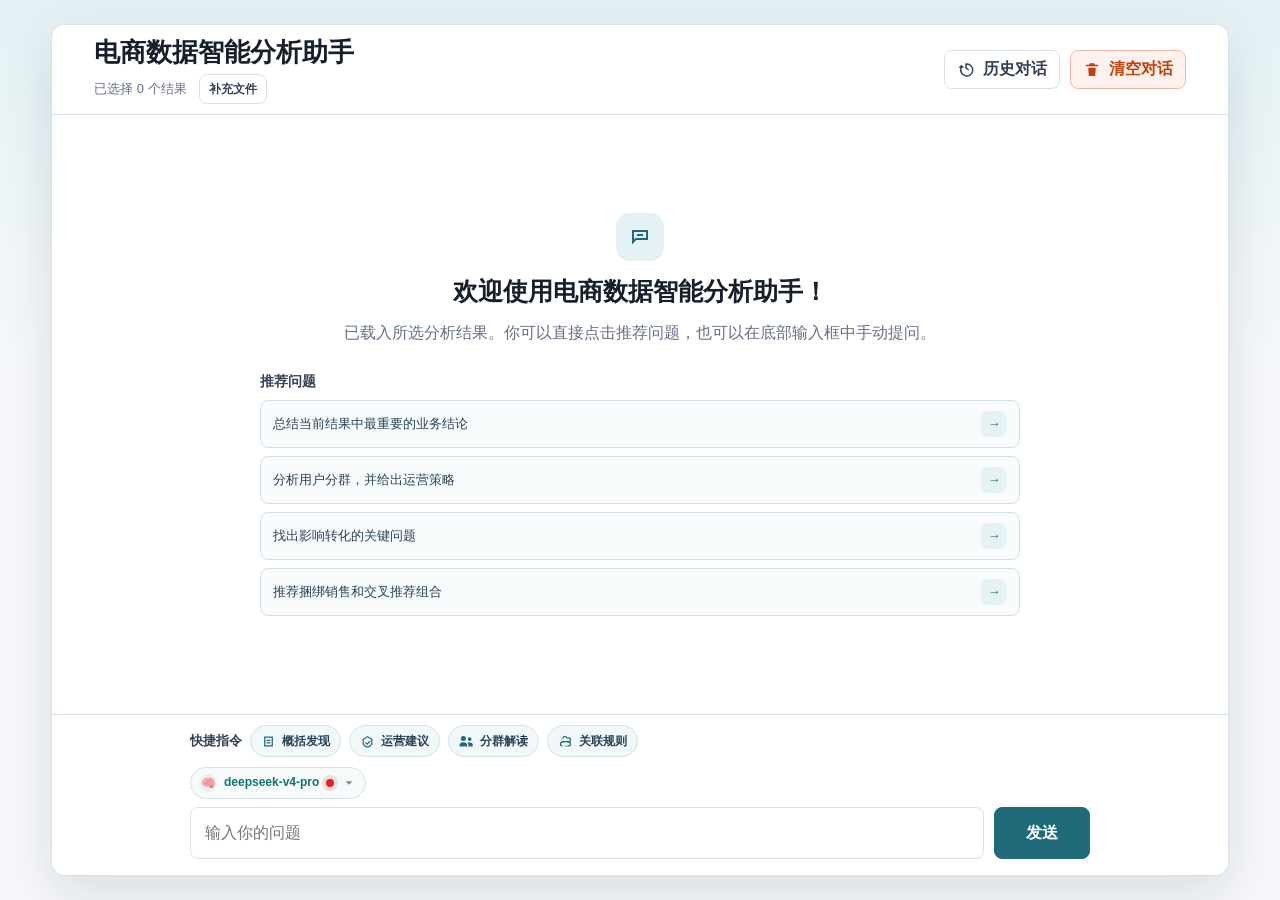
==== src/ai-module/index.html @ 1ba3aa21 "ai模块 v1" ====
<!DOCTYPE html>
<html lang="zh-CN">
<head>
  <meta charset="UTF-8">
  <meta name="viewport" content="width=device-width, initial-scale=1.0">
  <title>电商数据智能分析助手</title>
  <link rel="stylesheet" href="./styles.css">
</head>
<body>
  <div class="app-shell" id="appShell">
    <main class="chat-layout">
      <header class="chat-header">
        <div class="header-title">
          <div class="title-row">
            <h1>电商数据智能分析助手</h1>
          </div>
          <div class="header-meta">
            <span id="selectedList">已选择 0 个结果</span>
            <button class="plain-button" type="button" id="openSelectorButton">补充文件</button>
          </div>
        </div>

        <div class="header-actions">
          <button class="secondary-button" type="button" id="openHistoryButton">
            <svg viewBox="0 0 24 24" aria-hidden="true">
              <path d="M13 3a9 9 0 1 1-8.5 6H2l3.8-4L9.6 9H6.7A7 7 0 1 0 13 5v4l3.2 2.1-1.1 1.7L11 10V3h2Z"></path>
            </svg>
            <span>历史对话</span>
          </button>
          <button class="danger-button" type="button" id="clearChatButton">
            <svg viewBox="0 0 24 24" aria-hidden="true">
              <path d="M9 3h6l1 2h4v2H4V5h4l1-2Zm1 7h2v8h-2v-8Zm4 0h2v8h-2v-8ZM7 9h10l-.7 11H7.7L7 9Z"></path>
            </svg>
            <span>清空对话</span>
          </button>
        </div>
      </header>

      <section class="messages" id="messages" aria-live="polite"></section>

      <footer class="composer">
        <div class="quick-panel" aria-label="快捷指令">
          <div class="quick-actions">
            <h2>快捷指令</h2>
            <button type="button" data-question="请概括当前所选分析结果的核心发现，并按重要性排序。">
              <svg viewBox="0 0 24 24" aria-hidden="true">
                <path d="M5 4h14v16H5V4Zm2 2v12h10V6H7Zm2 3h6v2H9V9Zm0 4h6v2H9v-2Z"></path>
              </svg>
              <span>概括发现</span>
            </button>
            <button type="button" data-question="请基于所选结果给出可执行的电商运营优化建议。">
              <svg viewBox="0 0 24 24" aria-hidden="true">
                <path d="M12 3 4 8v6c0 3.9 2.7 6.7 8 8 5.3-1.3 8-4.1 8-8V8l-8-5Zm0 2.2L18 9v5c0 2.8-1.9 4.8-6 5.9-4.1-1.1-6-3.1-6-5.9V9l6-3.8Zm3.6 5.2 1.4 1.4-5.7 5.7-3.3-3.3 1.4-1.4 1.9 1.9 4.3-4.3Z"></path>
              </svg>
              <span>运营建议</span>
            </button>
            <button type="button" data-question="请解释用户分群结果，说明每类用户的特征和运营重点。">
              <svg viewBox="0 0 24 24" aria-hidden="true">
                <path d="M7 11a4 4 0 1 1 4-4 4 4 0 0 1-4 4Zm10 0a3 3 0 1 1 3-3 3 3 0 0 1-3 3ZM7 13c3.3 0 6 1.7 6 3.8V20H1v-3.2C1 14.7 3.7 13 7 13Zm10 .5c2.8 0 5 1.4 5 3.2V20h-7v-3.2c0-1.2-.6-2.3-1.7-3.1 1-.1 2.1-.2 3.7-.2Z"></path>
              </svg>
              <span>分群解读</span>
            </button>
            <button type="button" data-question="请分析商品关联规则，找出适合捆绑销售或交叉推荐的商品组合。">
              <svg viewBox="0 0 24 24" aria-hidden="true">
                <path d="M7 7a4 4 0 0 1 7.5-2H17a4 4 0 0 1 0 8h-2v-2h2a2 2 0 1 0 0-4h-3.7l-.3-.6A2 2 0 0 0 9 7H7a2 2 0 1 0 0 4h2v2H7A4 4 0 0 1 7 7Zm2 4h6v2H9v-2Zm-2 9a4 4 0 0 1 0-8h2v2H7a2 2 0 1 0 0 4h3.7l.3.6A2 2 0 0 0 15 18h2a2 2 0 1 0 0-4h-2v-2h2a4 4 0 0 1 0 8h-2a4 4 0 0 1-3.5-2H7Z"></path>
              </svg>
              <span>关联规则</span>
            </button>
          </div>
        </div>
        <div class="model-picker" id="modelPicker">
          <button class="model-select-button" type="button" id="modelSelectButton" aria-expanded="false">
            <span class="model-kind-icon" id="modelKindIcon">🧠</span>
            <strong id="currentModelName">deepseek-v4-pro</strong>
            <span id="currentModelTag" class="visually-hidden">思考</span>
            <span class="status-dot compact-status-dot" aria-label="连接成功"></span>
            <svg class="select-caret" viewBox="0 0 24 24" aria-hidden="true">
              <path d="M7 9.5 12 14.5 17 9.5H7Z"></path>
            </svg>
          </button>
          <div class="model-menu hidden" id="modelMenu" role="menu">
            <button type="button" data-model="deepseek-v4-pro" data-tag="思考" data-icon="🧠">
              <span class="model-kind-icon">🧠</span>
              <span class="model-option-main">
                <span>deepseek-v4-pro</span>
                <small class="model-status"><span class="status-dot"></span>连接成功</small>
              </span>
              <strong>思考</strong>
            </button>
            <button type="button" data-model="deepseek-v4-flash" data-tag="快速" data-icon="⚡">
              <span class="model-kind-icon">⚡</span>
              <span class="model-option-main">
                <span>deepseek-v4-flash</span>
                <small class="model-status"><span class="status-dot"></span>连接成功</small>
              </span>
              <strong>快速</strong>
            </button>
          </div>
        </div>
        <form class="input-row" id="chatForm">
          <textarea id="questionInput" rows="1" placeholder="输入你的问题"></textarea>
          <button type="submit">发送</button>
        </form>
      </footer>
    </main>
  </div>

  <div class="modal-backdrop hidden" id="resultModal" role="dialog" aria-modal="true" aria-labelledby="modalTitle">
    <div class="modal">
      <div class="modal-header">
        <div>
          <h2 id="modalTitle">补充待分析文件</h2>
        </div>
        <div class="modal-header-actions">
          <button class="icon-button" type="button" id="refreshResultsButton" aria-label="刷新文件列表" title="刷新文件列表">
            <svg viewBox="0 0 24 24" aria-hidden="true">
              <path d="M17.7 6.3A8 8 0 1 0 20 12h-2a6 6 0 1 1-1.8-4.3L13 11h8V3l-3.3 3.3Z"></path>
            </svg>
          </button>
          <button class="icon-button" type="button" id="closeModalButton" aria-label="关闭">×</button>
        </div>
      </div>

      <div class="tabs" role="tablist" aria-label="结果类型">
        <button class="active" type="button" data-tab="reports">
          <span class="tab-label">
            <svg class="tab-icon" viewBox="0 0 24 24" aria-hidden="true">
              <path d="M6 3h9l3 3v15H6V3Zm2 2v14h8V7h-3V5H8Zm1 5h6v2H9v-2Zm0 4h6v2H9v-2Z"></path>
            </svg>
            <span>reports</span>
          </span>
          <strong>分析报告</strong>
        </button>
        <button type="button" data-tab="models">
          <span class="tab-label">
            <svg class="tab-icon" viewBox="0 0 24 24" aria-hidden="true">
              <path d="M12 3 4 7v10l8 4 8-4V7l-8-4Zm0 2.2L17.5 8 12 10.8 6.5 8 12 5.2ZM6 9.7l5 2.5v6.1l-5-2.5V9.7Zm7 8.6v-6.1l5-2.5v6.1l-5 2.5Z"></path>
            </svg>
            <span>models</span>
          </span>
          <strong>模型结果(.csv)</strong>
        </button>
      </div>

      <div class="result-list" id="modalResultList"></div>

      <div class="modal-footer">
        <span id="selectorStatus"></span>
        <button class="primary-button" type="button" id="confirmSelectionButton">确认补充</button>
      </div>
    </div>
  </div>

  <div class="modal-backdrop hidden" id="clearConfirmModal" role="dialog" aria-modal="true" aria-labelledby="clearModalTitle">
    <div class="modal confirm-modal">
      <div class="modal-header">
        <div>
          <h2 id="clearModalTitle">确认清空当前对话？</h2>
        </div>
        <button class="icon-button" type="button" id="cancelClearButton" aria-label="关闭">×</button>
      </div>
      <p class="modal-desc">清空后，当前聊天记录会恢复为初始状态。</p>
      <div class="modal-footer">
        <button class="secondary-button" type="button" id="keepChatButton">取消</button>
        <button class="danger-button" type="button" id="confirmClearButton">
          <svg viewBox="0 0 24 24" aria-hidden="true">
            <path d="M9 3h6l1 2h4v2H4V5h4l1-2Zm1 7h2v8h-2v-8Zm4 0h2v8h-2v-8ZM7 9h10l-.7 11H7.7L7 9Z"></path>
          </svg>
          <span>确认清空</span>
        </button>
      </div>
    </div>
  </div>

  <div class="modal-backdrop hidden" id="historyModal" role="dialog" aria-modal="true" aria-labelledby="historyModalTitle">
    <div class="modal history-modal">
      <div class="modal-header">
        <div>
          <h2 id="historyModalTitle">历史对话</h2>
        </div>
        <div class="modal-header-actions">
          <button class="icon-button" type="button" id="refreshHistoryButton" aria-label="刷新历史记录" title="刷新历史记录">
            <svg viewBox="0 0 24 24" aria-hidden="true">
              <path d="M17.7 6.3A8 8 0 1 0 20 12h-2a6 6 0 1 1-1.8-4.3L13 11h8V3l-3.3 3.3Z"></path>
            </svg>
          </button>
          <button class="icon-button" type="button" id="closeHistoryButton" aria-label="关闭">×</button>
        </div>
      </div>

      <div class="history-list" id="historyList"></div>

      <div class="modal-footer">
        <span id="historyStatus"></span>
      </div>
    </div>
  </div>

  <div class="toast" id="toast" role="status" aria-live="polite"></div>

  <script src="./app.js"></script>
</body>
</html>
---- src/ai-module/styles.css ----
:root {
  color-scheme: light;
  --bg: #f6f8fb;
  --panel: #ffffff;
  --panel-soft: #f0f7f8;
  --text: #17202a;
  --muted: #667085;
  --line: #d8e1e7;
  --line-strong: #bdccd6;
  --accent: #206b7a;
  --accent-dark: #15525f;
  --accent-soft: #e4f2f4;
  --blue-soft: #edf3ff;
  --success: #0f766e;
  --danger: #c2410c;
  --danger-dark: #9a3412;
  --danger-soft: #fff1ed;
  --warning-bg: #fff8e5;
  --warning-line: #f1d28a;
  --shadow: 0 22px 70px rgba(21, 82, 95, 0.18);
}

* {
  box-sizing: border-box;
}

body {
  margin: 0;
  min-height: 100vh;
  background:
    linear-gradient(180deg, rgba(226, 241, 244, 0.92), rgba(246, 248, 251, 0.52) 360px),
    var(--bg);
  color: var(--text);
  font-family: -apple-system, BlinkMacSystemFont, "Segoe UI", "PingFang SC", "Microsoft YaHei", sans-serif;
}

button,
textarea {
  font: inherit;
}

button {
  cursor: pointer;
  transition:
    background-color 180ms ease,
    border-color 180ms ease,
    color 180ms ease,
    box-shadow 180ms ease,
    transform 160ms ease;
}

svg {
  width: 18px;
  height: 18px;
  fill: currentColor;
}

.hidden {
  display: none !important;
}

.app-shell.entering {
  animation: assistantEnter 260ms ease-out;
}

.modal {
  border: 1px solid rgba(190, 208, 216, 0.72);
  border-radius: 8px;
  background: rgba(255, 255, 255, 0.92);
  box-shadow: var(--shadow);
}

.modal-header h2,
.quick-panel h2 {
  margin: 0;
}

.modal-desc,
.message-body p {
  margin: 8px 0 0;
  color: var(--muted);
  line-height: 1.7;
}

.eyebrow,
.label {
  color: var(--muted);
  font-size: 12px;
  letter-spacing: 0;
}

.api-status {
  display: inline-flex;
  align-items: center;
  gap: 5px;
  padding: 3px 7px;
  border: 1px solid #b9e2cf;
  border-radius: 999px;
  background: #edf9f2;
  color: #087443;
  font-size: 11px;
  font-weight: 700;
  white-space: nowrap;
}

.status-dot {
  width: 8px;
  height: 8px;
  border-radius: 50%;
  background: #16a34a;
  box-shadow: 0 0 0 4px rgba(22, 163, 74, 0.12);
}

.status-dot.success {
  background: #16a34a;
  box-shadow: 0 0 0 4px rgba(22, 163, 74, 0.12);
}

.status-dot.connecting {
  background: #f59e0b;
  box-shadow: 0 0 0 4px rgba(245, 158, 11, 0.16);
}

.status-dot.error {
  background: #dc2626;
  box-shadow: 0 0 0 4px rgba(220, 38, 38, 0.14);
}

.app-shell {
  min-height: 100vh;
  display: grid;
  place-items: center;
  padding: 24px clamp(18px, 4vw, 54px);
}

.chat-layout {
  display: grid;
  grid-template-rows: auto minmax(0, 1fr) auto;
  width: min(1180px, 100%);
  height: calc(100vh - 48px);
  overflow: hidden;
  border: 1px solid var(--line);
  border-radius: 14px;
  background: #ffffff;
  box-shadow: 0 18px 52px rgba(15, 23, 42, 0.12);
}

.chat-header {
  display: flex;
  align-items: center;
  justify-content: space-between;
  gap: 18px;
  min-height: 66px;
  padding: 10px clamp(18px, 4vw, 42px);
  border-bottom: 1px solid var(--line);
  background: rgba(255, 255, 255, 0.96);
}

.header-title {
  min-width: 0;
}

.header-actions {
  display: inline-flex;
  align-items: center;
  gap: 10px;
  flex: 0 0 auto;
}

.title-row {
  display: flex;
  align-items: center;
  gap: 14px;
  min-width: 0;
}

.header-title h1 {
  flex: 0 0 auto;
  margin: 0;
  font-size: 26px;
  line-height: 1.35;
}

.model-picker {
  position: relative;
  width: min(900px, 100%);
  margin: 0 auto 8px;
}

.model-select-button {
  display: inline-flex;
  align-items: center;
  gap: 7px;
  min-height: 32px;
  padding: 5px 8px;
  border: 1px solid var(--line);
  border-radius: 999px;
  background: #f7fafb;
  color: var(--muted);
  font-size: 11px;
  white-space: nowrap;
}

.model-select-button:hover {
  border-color: var(--line-strong);
  background: #eef6f8;
}

.model-select-button strong {
  display: block;
  color: var(--success);
  font-size: 12px;
  line-height: 1.1;
}

.model-prefix {
  color: #44546a;
  font-weight: 700;
}

.visually-hidden,
.model-label {
  display: none;
}

.model-kind-icon {
  display: inline-grid;
  place-items: center;
  width: 18px;
  height: 18px;
  border-radius: 50%;
  background: var(--accent-soft);
  font-size: 12px;
}

.model-tag {
  padding: 2px 5px;
  border-radius: 999px;
  background: #eef3f6;
  color: #44546a;
  font-weight: 700;
}

.select-caret {
  color: #7a8b9a;
  width: 16px;
  height: 16px;
  fill: currentColor;
  transition: transform 160ms ease;
}

.model-select-button[aria-expanded="true"] .select-caret {
  transform: rotate(180deg);
}

.compact-status-dot {
  flex: 0 0 auto;
  box-shadow: 0 0 0 3px rgba(22, 163, 74, 0.12);
}

.model-menu {
  position: absolute;
  bottom: calc(100% + 8px);
  left: 0;
  z-index: 10;
  display: grid;
  gap: 6px;
  min-width: 320px;
  padding: 8px;
  border: 1px solid var(--line);
  border-radius: 8px;
  background: #ffffff;
  box-shadow: 0 14px 36px rgba(15, 23, 42, 0.16);
}

.model-menu button {
  display: grid;
  grid-template-columns: 24px minmax(0, 1fr) auto;
  align-items: center;
  gap: 8px;
  width: 100%;
  padding: 10px;
  border: 1px solid transparent;
  border-radius: 8px;
  background: #ffffff;
  color: var(--text);
  text-align: left;
}

.model-menu button:hover {
  border-color: var(--line);
  background: #f4fafb;
}

.model-menu button.active {
  border-color: var(--accent);
  background: #eef8fa;
  box-shadow: 0 6px 18px rgba(32, 107, 122, 0.1);
}

.model-menu strong {
  color: var(--accent);
  font-size: 12px;
}

.model-option-main {
  display: grid;
  gap: 2px;
  min-width: 0;
}

.model-option-main span {
  overflow: hidden;
  text-overflow: ellipsis;
}

.model-option-main small {
  display: none;
  align-items: center;
  gap: 6px;
  color: var(--success);
  font-size: 12px;
}

.model-menu button.active .model-option-main small {
  display: inline-flex;
}

.model-option-main small .status-dot {
  width: 7px;
  height: 7px;
  box-shadow: 0 0 0 3px rgba(22, 163, 74, 0.1);
}

.model-option-main small.connecting {
  color: #b45309;
}

.model-option-main small.error {
  color: #b42318;
}

.header-meta {
  display: flex;
  align-items: center;
  gap: 12px;
  margin-top: 4px;
  color: var(--muted);
  font-size: 13px;
  white-space: nowrap;
}

#selectedList {
  overflow: hidden;
  max-width: min(36vw, 460px);
  text-overflow: ellipsis;
}

.messages {
  overflow-y: auto;
  padding: 30px 20px 24px;
}

.messages.empty {
  display: grid;
  place-items: center;
  padding: 36px 20px;
}

.empty-chat {
  width: min(760px, 100%);
  text-align: center;
}

.empty-chat-icon {
  display: grid;
  place-items: center;
  width: 48px;
  height: 48px;
  margin: 0 auto 14px;
  border-radius: 14px;
  background: var(--accent-soft);
  color: var(--accent);
}

.empty-chat-icon svg {
  width: 24px;
  height: 24px;
}

.empty-chat h2 {
  margin: 0;
  font-size: 25px;
  line-height: 1.35;
}

.empty-chat p {
  max-width: 620px;
  margin: 10px auto 0;
  color: var(--muted);
  line-height: 1.75;
}

.empty-recommendations {
  margin-top: 26px;
  text-align: left;
}

.empty-recommendations h3 {
  margin: 0 0 9px;
  color: #344054;
  font-size: 14px;
}

.empty-recommendation-list {
  display: grid;
  gap: 8px;
}

.empty-recommendation-list button {
  display: grid;
  grid-template-columns: minmax(0, 1fr) 26px;
  align-items: center;
  gap: 12px;
  width: 100%;
  min-height: 48px;
  padding: 9px 12px;
  border: 1px solid #cfe0e7;
  border-radius: 8px;
  background: #f7fbfc;
  color: #294257;
  text-align: left;
  font-size: 13px;
}

.empty-recommendation-list button:hover {
  border-color: var(--line-strong);
  background: #edf7f9;
  transform: translateY(-1px);
}

.empty-recommendation-list .arrow {
  display: grid;
  place-items: center;
  width: 26px;
  height: 26px;
  border-radius: 8px;
  background: var(--accent-soft);
  color: var(--accent);
  font-weight: 700;
}

.message {
  display: grid;
  grid-template-columns: 34px minmax(0, 760px);
  gap: 12px;
  max-width: 860px;
  margin: 0 auto 20px;
}

.user-message {
  grid-template-columns: minmax(0, 760px) 34px;
  justify-content: end;
}

.avatar {
  display: grid;
  place-items: center;
  width: 34px;
  height: 34px;
  border-radius: 8px;
  background: #dce8ec;
  color: var(--accent-dark);
  font-size: 12px;
  font-weight: 700;
}

.user-message .avatar {
  grid-column: 2;
  background: #dce8ff;
  color: #315d9f;
}

.message-body {
  min-width: 0;
  padding-top: 4px;
  line-height: 1.72;
}

.user-message .message-body {
  grid-column: 1;
  grid-row: 1;
  justify-self: end;
  max-width: min(680px, 100%);
  padding: 12px 14px;
  border-radius: 8px;
  background: var(--blue-soft);
}

.message-meta {
  display: flex;
  align-items: center;
  gap: 10px;
  margin-bottom: 4px;
  color: var(--muted);
  font-size: 13px;
}

.message-meta strong {
  color: var(--text);
}

.message-time {
  margin-top: 8px;
  color: var(--muted);
  font-size: 12px;
  line-height: 1.4;
}

.reasoning-block,
.answer-block {
  margin-top: 14px;
  line-height: 1.75;
}

.reasoning-block {
  padding: 10px 12px;
  border: 1px solid #d8e6eb;
  border-radius: 8px;
  background: #f7fbfc;
}

.reasoning-block summary {
  display: flex;
  align-items: center;
  justify-content: space-between;
  gap: 12px;
  cursor: pointer;
  list-style: none;
}

.reasoning-block summary::-webkit-details-marker {
  display: none;
}

.reasoning-block .markdown-content {
  margin-top: 8px;
}

.reasoning-toggle {
  color: var(--accent);
  font-size: 12px;
  font-weight: 700;
  white-space: nowrap;
}

.box-title {
  display: block;
  margin-bottom: 4px;
  color: var(--text);
  font-weight: 700;
}

.reasoning-block .box-title {
  margin-bottom: 0;
}

.markdown-content {
  color: var(--text);
}

.markdown-content p {
  margin: 0 0 10px;
}

.markdown-content p:last-child {
  margin-bottom: 0;
}

.markdown-content h1,
.markdown-content h2,
.markdown-content h3 {
  margin: 12px 0 8px;
  line-height: 1.35;
}

.markdown-content h1 {
  font-size: 22px;
}

.markdown-content h2 {
  font-size: 19px;
}

.markdown-content h3 {
  font-size: 17px;
}

.markdown-content ul,
.markdown-content ol {
  margin: 6px 0 12px 22px;
  padding: 0;
}

.markdown-content li {
  margin: 4px 0;
}

.markdown-content hr {
  height: 1px;
  margin: 14px 0;
  border: 0;
  background: var(--line);
}

.markdown-content code {
  padding: 2px 5px;
  border-radius: 6px;
  background: #eef3f6;
  font-family: "SFMono-Regular", Consolas, "Liberation Mono", monospace;
  font-size: 0.92em;
}

.markdown-content pre {
  overflow-x: auto;
  margin: 10px 0;
  padding: 12px;
  border-radius: 8px;
  background: #f4f6f8;
}

.markdown-content pre code {
  padding: 0;
  background: transparent;
}

.markdown-table-wrap {
  overflow-x: auto;
  margin: 10px 0 14px;
  border: 1px solid var(--line);
  border-radius: 8px;
}

.markdown-content table {
  width: 100%;
  min-width: 520px;
  border-collapse: collapse;
  background: #ffffff;
}

.markdown-content th,
.markdown-content td {
  padding: 9px 11px;
  border-bottom: 1px solid var(--line);
  color: var(--text);
  font-size: 14px;
  line-height: 1.55;
  vertical-align: top;
}

.markdown-content th {
  background: #f2f8fa;
  color: #294257;
  font-weight: 800;
}

.markdown-content tr:last-child td {
  border-bottom: 0;
}

.markdown-content a {
  color: var(--accent);
}

.composer {
  padding: 10px 20px 16px;
  border-top: 1px solid var(--line);
  background: rgba(255, 255, 255, 0.98);
}

.quick-panel {
  max-width: 900px;
  margin: 0 auto 10px;
}

.quick-panel h2 {
  color: #344054;
  font-size: 13px;
}

.quick-actions {
  display: flex;
  align-items: center;
  gap: 8px;
  flex-wrap: wrap;
}

.quick-actions button {
  display: inline-flex;
  align-items: center;
  justify-content: center;
  gap: 6px;
  min-height: 32px;
  padding: 6px 10px;
  border: 1px solid #d4e3e8;
  border-radius: 999px;
  background: #f2f8fa;
  color: #294257;
  font-size: 12px;
  font-weight: 700;
}

.quick-actions button:hover {
  border-color: var(--line-strong);
  background: #e5f2f5;
  transform: translateY(-1px);
}

.quick-actions svg {
  width: 15px;
  height: 15px;
  color: var(--accent);
}

.input-row {
  display: grid;
  grid-template-columns: minmax(0, 1fr) 96px;
  gap: 10px;
  max-width: 900px;
  margin: 0 auto;
}

.input-row textarea {
  width: 100%;
  max-height: 140px;
  min-height: 48px;
  resize: none;
  overflow: hidden;
  scrollbar-width: none;
  padding: 13px 14px;
  border: 1px solid var(--line);
  border-radius: 8px;
  outline: none;
  background: #ffffff;
  color: var(--text);
  line-height: 1.5;
}

.input-row textarea::-webkit-scrollbar {
  display: none;
}

.input-row textarea:focus {
  border-color: var(--accent);
  box-shadow: 0 0 0 3px rgba(32, 107, 122, 0.14);
}

.tabs {
  display: grid;
  grid-template-columns: repeat(2, minmax(0, 1fr));
  gap: 10px;
  margin: 18px 0 14px;
}

.tabs button {
  display: grid;
  gap: 4px;
  padding: 11px 14px;
  border: 1px solid var(--line);
  border-radius: 8px;
  background: #ffffff;
  color: #344054;
  text-align: left;
  transform-origin: center;
}

.tab-label {
  display: inline-flex;
  align-items: center;
  gap: 6px;
  color: var(--muted);
  font-size: 12px;
}

.tab-icon {
  width: 16px;
  height: 16px;
  color: var(--accent);
  fill: currentColor;
}

.tabs button strong {
  font-size: 15px;
}

.tabs button.active {
  border-color: var(--accent);
  background: var(--accent-soft);
  color: var(--accent-dark);
}

.tabs button:hover {
  border-color: var(--line-strong);
  background: #f3fafb;
  transform: scale(1.015);
}

.tabs button:active {
  transform: scale(0.99);
}

.result-list {
  display: grid;
  align-content: start;
  gap: 10px;
  overflow-x: hidden;
  overflow-y: auto;
  min-height: 0;
  max-height: 100%;
  padding: 6px 12px 6px 6px;
  overscroll-behavior: contain;
}

.history-list {
  display: grid;
  align-content: start;
  gap: 10px;
  overflow-x: hidden;
  overflow-y: auto;
  min-height: 0;
  max-height: 100%;
  padding: 6px 12px 6px 6px;
  overscroll-behavior: contain;
}

.history-item {
  display: grid;
  gap: 9px;
  width: 100%;
  padding: 15px;
  border: 1px solid var(--line);
  border-radius: 8px;
  background: #ffffff;
  color: var(--text);
  text-align: left;
}

.history-item:hover {
  border-color: var(--line-strong);
  background: #f4fafb;
  box-shadow: 0 10px 24px rgba(32, 107, 122, 0.1);
  transform: translateY(-1px) scale(1.006);
}

.history-item.current {
  border-color: var(--accent);
  background: #eef8fa;
}

.history-title {
  overflow-wrap: anywhere;
  font-size: 16px;
  font-weight: 800;
  line-height: 1.45;
}

.history-meta {
  display: grid;
  gap: 6px;
  color: var(--muted);
  font-size: 12px;
  line-height: 1.45;
}

.history-meta span {
  display: inline-grid;
  grid-template-columns: 16px minmax(0, 1fr);
  align-items: start;
  gap: 6px;
  overflow-wrap: anywhere;
}

.result-item {
  border: 1px solid var(--line);
  border-radius: 8px;
  background: #ffffff;
  transition:
    background-color 180ms ease,
    border-color 180ms ease,
    box-shadow 180ms ease,
    transform 160ms ease;
  transform-origin: center;
}

.result-item:hover {
  border-color: var(--line-strong);
  background: #f4fafb;
  box-shadow: 0 10px 24px rgba(32, 107, 122, 0.1);
  transform: translateY(-1px) scale(1.006);
}

.result-item:active {
  transform: scale(0.995);
}

.result-item:has(input:checked) {
  border-color: var(--accent);
  background: #eef8fa;
  box-shadow: 0 8px 20px rgba(32, 107, 122, 0.1);
}

.result-item.locked {
  background: #f7fafb;
}

.result-item.locked label {
  cursor: default;
}

.result-item.locked input {
  cursor: not-allowed;
}

.result-item label {
  display: grid;
  grid-template-columns: 20px minmax(0, 1fr);
  gap: 12px;
  padding: 15px;
}

.result-item input {
  width: 16px;
  height: 16px;
  margin-top: 2px;
  accent-color: var(--accent);
}

.file-content {
  display: grid;
  gap: 8px;
  min-width: 0;
}

.file-name {
  overflow-wrap: anywhere;
  color: var(--text);
  font-size: 16px;
  font-weight: 700;
  line-height: 1.4;
}

.selected-badge {
  display: inline-flex;
  align-items: center;
  margin-left: 8px;
  padding: 2px 6px;
  border-radius: 999px;
  background: #e5f2f5;
  color: var(--accent-dark);
  font-size: 11px;
  font-weight: 700;
  vertical-align: middle;
}

.file-meta {
  display: grid;
  gap: 5px;
}

.meta-row {
  display: grid;
  grid-template-columns: 16px minmax(0, 1fr);
  align-items: start;
  gap: 6px;
  color: var(--muted);
  font-size: 12px;
  line-height: 1.45;
  overflow-wrap: anywhere;
}

.meta-icon {
  width: 15px;
  height: 15px;
  margin-top: 1px;
  color: #7a8b9a;
  fill: currentColor;
}

.empty-state {
  padding: 10px 12px;
  border: 1px dashed var(--line-strong);
  border-radius: 8px;
  color: var(--muted);
  background: #ffffff;
  line-height: 1.6;
}

.selector-footer,
.modal-footer {
  display: flex;
  align-items: center;
  justify-content: space-between;
  gap: 12px;
  margin-top: 16px;
  padding-top: 16px;
}

.modal-footer {
  justify-content: flex-end;
}

.selector-footer span,
.modal-footer span {
  color: var(--muted);
  font-size: 14px;
}

.selector-footer span:empty,
.modal-footer span:empty {
  display: none;
}

.plain-button,
.secondary-button,
.primary-button,
.danger-button {
  display: inline-flex;
  align-items: center;
  justify-content: center;
  gap: 8px;
  min-height: 38px;
  padding: 8px 12px;
  border-radius: 8px;
  font-weight: 700;
  white-space: nowrap;
}

.plain-button {
  min-height: 30px;
  padding: 5px 9px;
  font-size: 12px;
}

.plain-button,
.secondary-button {
  border: 1px solid var(--line);
  background: #ffffff;
  color: #344054;
}

.plain-button:hover,
.secondary-button:hover {
  border-color: var(--line-strong);
  background: #f7fafb;
  transform: translateY(-1px);
}

.primary-button,
.input-row button {
  border: 1px solid var(--accent);
  border-radius: 8px;
  background: var(--accent);
  color: #ffffff;
  font-weight: 700;
}

.primary-button:hover,
.input-row button:hover {
  background: var(--accent-dark);
  transform: translateY(-1px);
}

.quick-actions button[aria-disabled="true"],
.input-row button[aria-disabled="true"] {
  cursor: not-allowed;
  opacity: 0.72;
}

.danger-button {
  border: 1px solid #f3b8a5;
  background: var(--danger-soft);
  color: var(--danger);
}

.danger-button:hover {
  border-color: #ea9a80;
  background: #ffe5dd;
  color: var(--danger-dark);
  transform: translateY(-1px);
}

.modal-backdrop {
  position: fixed;
  inset: 0;
  display: grid;
  place-items: center;
  padding: 20px;
  background: rgba(15, 23, 42, 0.42);
  z-index: 20;
  animation: backdropIn 180ms ease-out;
}

.modal-backdrop.closing {
  animation: backdropOut 160ms ease-in forwards;
}

.modal {
  display: grid;
  grid-template-rows: auto auto minmax(0, 1fr) auto;
  width: min(860px, 100%);
  max-height: min(720px, calc(100vh - 40px));
  padding: 22px;
  background: #ffffff;
  animation: modalIn 200ms ease-out;
}

.modal-backdrop.closing .modal {
  animation: modalOut 160ms ease-in forwards;
}

.confirm-modal {
  grid-template-rows: auto auto auto;
  width: min(480px, 100%);
}

.history-modal {
  grid-template-rows: auto minmax(0, 1fr) auto;
}

.modal-header {
  display: flex;
  align-items: flex-start;
  justify-content: space-between;
  gap: 12px;
}

.modal-header-actions {
  display: inline-flex;
  align-items: center;
  gap: 8px;
}

.modal-header .eyebrow {
  display: block;
  margin-bottom: 6px;
}

.icon-button {
  display: inline-flex;
  align-items: center;
  justify-content: center;
  place-items: center;
  width: 36px;
  height: 36px;
  padding: 0;
  border: 1px solid var(--line);
  border-radius: 8px;
  background: #ffffff;
  color: var(--muted);
  font-size: 22px;
  line-height: 0;
}

.toast {
  position: fixed;
  left: 50%;
  top: 24px;
  transform: translate(-50%, -16px);
  z-index: 30;
  display: inline-flex;
  align-items: center;
  gap: 9px;
  opacity: 0;
  pointer-events: none;
  min-width: 220px;
  padding: 11px 15px;
  border: 1px solid #b9e2cf;
  border-radius: 8px;
  background: #f0f9eb;
  color: #087443;
  font-size: 14px;
  font-weight: 700;
  box-shadow: 0 12px 32px rgba(15, 23, 42, 0.14);
  transition: opacity 180ms ease, transform 180ms ease;
}

.toast.show {
  opacity: 1;
  transform: translate(-50%, 0);
}

.toast.warning {
  border-color: #f3d28f;
  background: #fff8e6;
  color: #9a6200;
}

.toast-icon {
  display: inline-grid;
  place-items: center;
  flex: 0 0 auto;
  width: 18px;
  height: 18px;
  border-radius: 50%;
  color: #ffffff;
  font-size: 12px;
  line-height: 1;
}

.toast.success .toast-icon {
  background: #16a34a;
}

.toast.warning .toast-icon {
  background: #e6a23c;
}

@keyframes backdropIn {
  from { opacity: 0; }
  to { opacity: 1; }
}

@keyframes backdropOut {
  from { opacity: 1; }
  to { opacity: 0; }
}

@keyframes modalIn {
  from {
    opacity: 0;
    transform: translateY(14px) scale(0.97);
  }
  to {
    opacity: 1;
    transform: translateY(0) scale(1);
  }
}

@keyframes modalOut {
  from {
    opacity: 1;
    transform: translateY(0) scale(1);
  }
  to {
    opacity: 0;
    transform: translateY(10px) scale(0.96);
  }
}

@keyframes assistantEnter {
  from {
    opacity: 0;
    transform: translateY(12px) scale(0.985);
  }
  to {
    opacity: 1;
    transform: translateY(0) scale(1);
  }
}

@media (max-width: 960px) {
  .chat-header {
    align-items: flex-start;
  }

  .header-meta {
    flex-wrap: wrap;
    white-space: normal;
  }
}

@media (max-width: 640px) {
  .app-shell {
    padding: 0;
  }

  .chat-layout {
    width: 100%;
    height: 100vh;
    border: 0;
    border-radius: 0;
  }

  .chat-header {
    display: grid;
  }

  .header-actions {
    width: 100%;
    flex-wrap: wrap;
  }

  .header-actions button {
    flex: 1 1 140px;
  }

  .title-row {
    display: grid;
    gap: 8px;
  }

  .header-title h1 {
    font-size: 20px;
  }

  .messages,
  .composer {
    padding-left: 16px;
    padding-right: 16px;
  }

  .message,
  .user-message {
    grid-template-columns: 34px minmax(0, 1fr);
  }

  .user-message .avatar {
    grid-column: 1;
  }

  .user-message .message-body {
    grid-column: 2;
    justify-self: stretch;
  }

  .input-row,
  .tabs {
    grid-template-columns: 1fr;
  }

  .empty-chat h2 {
    font-size: 21px;
  }

  .quick-actions {
    display: grid;
    grid-template-columns: repeat(2, minmax(0, 1fr));
  }

  .quick-actions button {
    width: 100%;
  }

  .input-row button {
    min-height: 44px;
  }
}
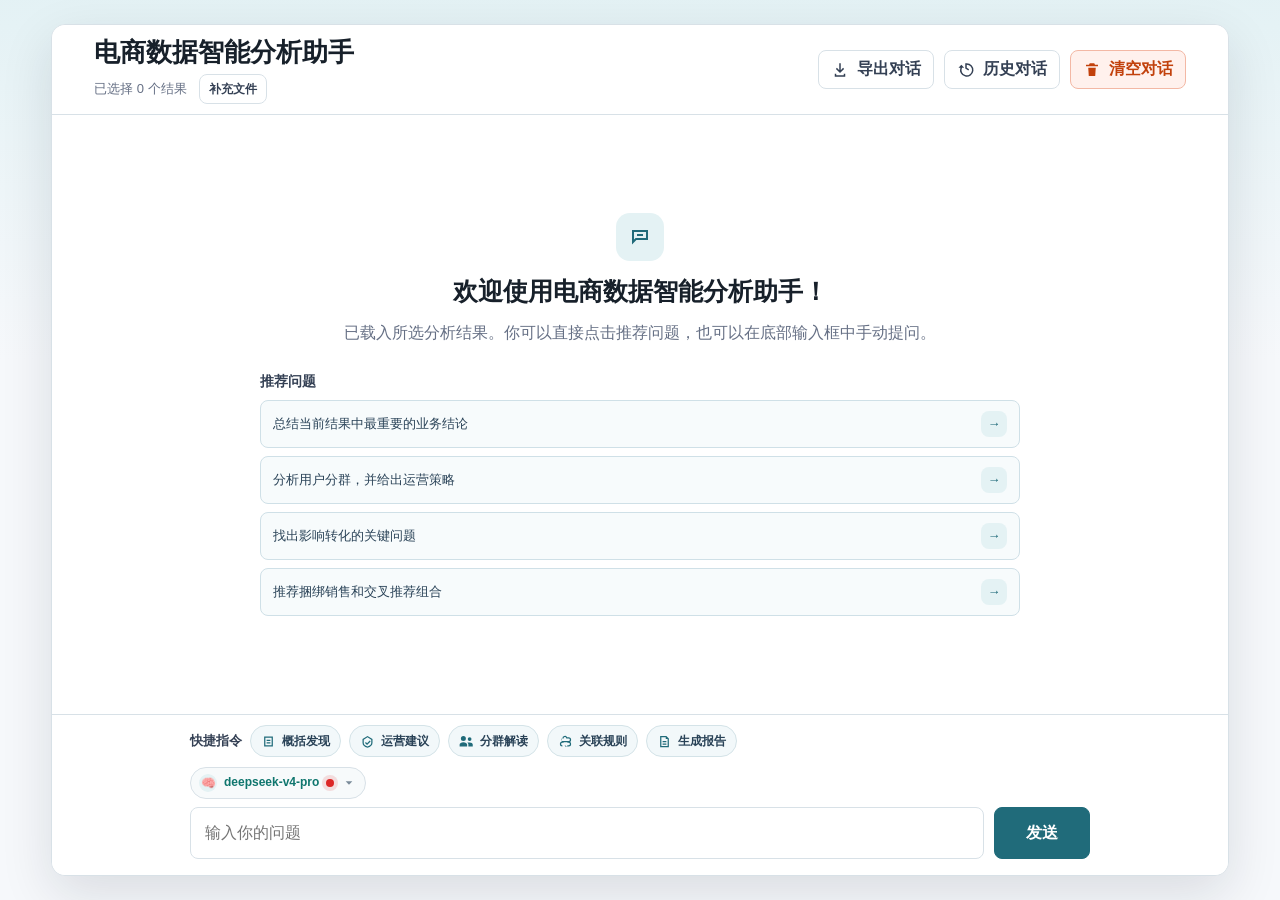
==== commit a9341d31: "ai模块 v3 - 新增当前对话、单轮对话和报告导出入口，支持导出 Markdown、Word 和 PDF 文件 - 新增 output 导出程序，生成 md/docx/pdf 并优化 Markdow" ====
--- a/src/ai-module/index.html
+++ b/src/ai-module/index.html
@@ -21,6 +21,12 @@
         </div>
 
         <div class="header-actions">
+          <button class="secondary-button" type="button" id="openExportButton">
+            <svg viewBox="0 0 24 24" aria-hidden="true">
+              <path d="M11 3h2v9.2l3.1-3.1 1.4 1.4L12 16l-5.5-5.5 1.4-1.4 3.1 3.1V3Zm-6 14h2v2h10v-2h2v4H5v-4Z"></path>
+            </svg>
+            <span>导出对话</span>
+          </button>
           <button class="secondary-button" type="button" id="openHistoryButton">
             <svg viewBox="0 0 24 24" aria-hidden="true">
               <path d="M13 3a9 9 0 1 1-8.5 6H2l3.8-4L9.6 9H6.7A7 7 0 1 0 13 5v4l3.2 2.1-1.1 1.7L11 10V3h2Z"></path>
@@ -65,6 +71,12 @@
                 <path d="M7 7a4 4 0 0 1 7.5-2H17a4 4 0 0 1 0 8h-2v-2h2a2 2 0 1 0 0-4h-3.7l-.3-.6A2 2 0 0 0 9 7H7a2 2 0 1 0 0 4h2v2H7A4 4 0 0 1 7 7Zm2 4h6v2H9v-2Zm-2 9a4 4 0 0 1 0-8h2v2H7a2 2 0 1 0 0 4h3.7l.3.6A2 2 0 0 0 15 18h2a2 2 0 1 0 0-4h-2v-2h2a4 4 0 0 1 0 8h-2a4 4 0 0 1-3.5-2H7Z"></path>
               </svg>
               <span>关联规则</span>
+            </button>
+            <button type="button" data-report-action="true">
+              <svg viewBox="0 0 24 24" aria-hidden="true">
+                <path d="M5 3h10l4 4v14H5V3Zm2 2v14h10V8h-3V5H7Zm2 6h6v2H9v-2Zm0 4h6v2H9v-2Z"></path>
+              </svg>
+              <span>生成报告</span>
             </button>
           </div>
         </div>
@@ -105,11 +117,45 @@
     </main>
   </div>
 
+  <div class="modal-backdrop hidden" id="exportModal" role="dialog" aria-modal="true" aria-labelledby="exportModalTitle">
+    <div class="modal export-modal">
+      <div class="modal-header">
+        <div>
+          <h2 id="exportModalTitle">导出当前对话</h2>
+        </div>
+        <button class="icon-button" type="button" id="closeExportButton" aria-label="关闭">
+          <svg viewBox="0 0 24 24" aria-hidden="true">
+            <path d="M6.4 5 12 10.6 17.6 5 19 6.4 13.4 12 19 17.6 17.6 19 12 13.4 6.4 19 5 17.6 10.6 12 5 6.4 6.4 5Z"></path>
+          </svg>
+        </button>
+      </div>
+      <p class="modal-desc">请选择导出格式</p>
+      <div class="export-format-grid" aria-label="导出格式">
+        <button class="export-format-button" type="button" data-export-format="markdown">
+          <span class="export-format-name">Markdown</span>
+          <code>.md</code>
+        </button>
+        <button class="export-format-button" type="button" data-export-format="docx">
+          <span class="export-format-name">Word 文档</span>
+          <code>.docx</code>
+        </button>
+        <button class="export-format-button" type="button" data-export-format="pdf">
+          <span class="export-format-name">PDF</span>
+          <code>.pdf</code>
+        </button>
+      </div>
+      <p class="export-dependency-hint">如需导出 Word 和 PDF 文件，请确保本机已安装 Microsoft Word。</p>
+      <div class="modal-footer">
+        <span id="exportStatus"></span>
+      </div>
+    </div>
+  </div>
+
   <div class="modal-backdrop hidden" id="resultModal" role="dialog" aria-modal="true" aria-labelledby="modalTitle">
     <div class="modal">
       <div class="modal-header">
         <div>
-          <h2 id="modalTitle">补充待分析文件</h2>
+          <h2 id="modalTitle">选择待分析结果（0）</h2>
         </div>
         <div class="modal-header-actions">
           <button class="icon-button" type="button" id="refreshResultsButton" aria-label="刷新文件列表" title="刷新文件列表">
@@ -117,7 +163,11 @@
               <path d="M17.7 6.3A8 8 0 1 0 20 12h-2a6 6 0 1 1-1.8-4.3L13 11h8V3l-3.3 3.3Z"></path>
             </svg>
           </button>
-          <button class="icon-button" type="button" id="closeModalButton" aria-label="关闭">×</button>
+          <button class="icon-button" type="button" id="closeModalButton" aria-label="关闭">
+            <svg viewBox="0 0 24 24" aria-hidden="true">
+              <path d="M6.4 5 12 10.6 17.6 5 19 6.4 13.4 12 19 17.6 17.6 19 12 13.4 6.4 19 5 17.6 10.6 12 5 6.4 6.4 5Z"></path>
+            </svg>
+          </button>
         </div>
       </div>
 
@@ -138,8 +188,21 @@
             </svg>
             <span>models</span>
           </span>
-          <strong>模型结果(.csv)</strong>
-        </button>
+          <strong>模型结果</strong>
+        </button>
+      </div>
+
+      <div class="selector-format-guide" aria-label="支持分析的文件类型">
+        <span class="format-guide-title">支持格式</span>
+        <span class="format-guide-item">
+          <span>分析报告</span>
+          <code>.md</code>
+          <code>.json</code>
+        </span>
+        <span class="format-guide-item">
+          <span>模型文件</span>
+          <code>.csv</code>
+        </span>
       </div>
 
       <div class="result-list" id="modalResultList"></div>
@@ -157,9 +220,13 @@
         <div>
           <h2 id="clearModalTitle">确认清空当前对话？</h2>
         </div>
-        <button class="icon-button" type="button" id="cancelClearButton" aria-label="关闭">×</button>
-      </div>
-      <p class="modal-desc">清空后，当前聊天记录会恢复为初始状态。</p>
+        <button class="icon-button" type="button" id="cancelClearButton" aria-label="关闭">
+          <svg viewBox="0 0 24 24" aria-hidden="true">
+            <path d="M6.4 5 12 10.6 17.6 5 19 6.4 13.4 12 19 17.6 17.6 19 12 13.4 6.4 19 5 17.6 10.6 12 5 6.4 6.4 5Z"></path>
+          </svg>
+        </button>
+      </div>
+      <p class="modal-desc">将删除此对话的所有聊天记录，当前对话会恢复为初始状态，请谨慎操作。</p>
       <div class="modal-footer">
         <button class="secondary-button" type="button" id="keepChatButton">取消</button>
         <button class="danger-button" type="button" id="confirmClearButton">
@@ -184,9 +251,15 @@
               <path d="M17.7 6.3A8 8 0 1 0 20 12h-2a6 6 0 1 1-1.8-4.3L13 11h8V3l-3.3 3.3Z"></path>
             </svg>
           </button>
-          <button class="icon-button" type="button" id="closeHistoryButton" aria-label="关闭">×</button>
-        </div>
-      </div>
+          <button class="icon-button" type="button" id="closeHistoryButton" aria-label="关闭">
+            <svg viewBox="0 0 24 24" aria-hidden="true">
+              <path d="M6.4 5 12 10.6 17.6 5 19 6.4 13.4 12 19 17.6 17.6 19 12 13.4 6.4 19 5 17.6 10.6 12 5 6.4 6.4 5Z"></path>
+            </svg>
+          </button>
+        </div>
+      </div>
+
+      <p class="history-delete-hint">如需删除历史记录，请先进入待删除的对话，再点击页面右上角“清空对话”按钮。</p>
 
       <div class="history-list" id="historyList"></div>
 
--- a/src/ai-module/styles.css
+++ b/src/ai-module/styles.css
@@ -517,6 +517,47 @@
   line-height: 1.4;
 }
 
+.message-time-row {
+  display: flex;
+  align-items: center;
+  justify-content: space-between;
+  gap: 10px;
+  margin-top: 8px;
+}
+
+.message-time-row .message-time {
+  margin-top: 0;
+}
+
+.message-export-button {
+  flex: 0 0 auto;
+  min-height: 28px;
+  padding: 4px 8px;
+  border: 1px solid var(--line);
+  border-radius: 8px;
+  background: #ffffff;
+  color: var(--accent);
+  font-size: 12px;
+  font-weight: 700;
+}
+
+.message-export-button:hover {
+  border-color: var(--line-strong);
+  background: #f4fafb;
+  transform: translateY(-1px);
+}
+
+.message-footer {
+  margin-top: 8px;
+}
+
+.ai-content-disclaimer {
+  margin-top: 5px;
+  color: var(--muted);
+  font-size: 12px;
+  line-height: 1.45;
+}
+
 .reasoning-block,
 .answer-block {
   margin-top: 14px;
@@ -759,7 +800,7 @@
   display: grid;
   grid-template-columns: repeat(2, minmax(0, 1fr));
   gap: 10px;
-  margin: 18px 0 14px;
+  margin: 18px 0 10px;
 }
 
 .tabs button {
@@ -807,6 +848,51 @@
 
 .tabs button:active {
   transform: scale(0.99);
+}
+
+.selector-format-guide {
+  display: flex;
+  align-items: center;
+  flex-wrap: wrap;
+  gap: 8px;
+  margin: 0 0 12px;
+  padding: 10px 12px;
+  border: 1px solid #d7e5ea;
+  border-radius: 8px;
+  background: #f7fbfc;
+  color: var(--muted);
+  font-size: 13px;
+  line-height: 1.4;
+}
+
+.format-guide-title {
+  color: var(--accent-dark);
+  font-weight: 700;
+}
+
+.format-guide-item {
+  display: inline-flex;
+  align-items: center;
+  gap: 6px;
+  min-height: 26px;
+  padding: 3px 8px;
+  border: 1px solid #dce8ed;
+  border-radius: 999px;
+  background: #ffffff;
+}
+
+.format-guide-item span {
+  color: #344054;
+  font-weight: 600;
+}
+
+.format-guide-item code {
+  padding: 2px 6px;
+  border-radius: 6px;
+  background: #e8f3f5;
+  color: var(--accent-dark);
+  font-family: ui-monospace, SFMono-Regular, Consolas, "Liberation Mono", monospace;
+  font-size: 12px;
 }
 
 .result-list {
@@ -833,6 +919,17 @@
   overscroll-behavior: contain;
 }
 
+.history-delete-hint {
+  margin: 10px 0 0;
+  padding: 10px 12px;
+  border: 1px solid #d7e5ea;
+  border-radius: 8px;
+  background: #f7fbfc;
+  color: var(--muted);
+  font-size: 13px;
+  line-height: 1.5;
+}
+
 .history-item {
   display: grid;
   gap: 9px;
@@ -858,7 +955,11 @@
 }
 
 .history-title {
+  display: -webkit-box;
+  overflow: hidden;
   overflow-wrap: anywhere;
+  -webkit-box-orient: vertical;
+  -webkit-line-clamp: 2;
   font-size: 16px;
   font-weight: 800;
   line-height: 1.45;
@@ -1011,7 +1112,7 @@
 
 .selector-footer span,
 .modal-footer span {
-  color: var(--muted);
+  /*color: var(--muted);*/
   font-size: 14px;
 }
 
@@ -1106,7 +1207,7 @@
 
 .modal {
   display: grid;
-  grid-template-rows: auto auto minmax(0, 1fr) auto;
+  grid-template-rows: auto auto auto minmax(0, 1fr) auto;
   width: min(860px, 100%);
   max-height: min(720px, calc(100vh - 40px));
   padding: 22px;
@@ -1123,8 +1224,13 @@
   width: min(480px, 100%);
 }
 
+.export-modal {
+  grid-template-rows: auto auto auto auto;
+  width: min(600px, 100%);
+}
+
 .history-modal {
-  grid-template-rows: auto minmax(0, 1fr) auto;
+  grid-template-rows: auto auto minmax(0, 1fr) auto;
 }
 
 .modal-header {
@@ -1159,6 +1265,66 @@
   color: var(--muted);
   font-size: 22px;
   line-height: 0;
+}
+
+.export-format-grid {
+  display: grid;
+  grid-template-columns: repeat(3, minmax(0, 1fr));
+  gap: 10px;
+  margin-top: 18px;
+}
+
+.export-format-button {
+  display: grid;
+  justify-items: start;
+  gap: 8px;
+  min-height: 92px;
+  padding: 15px;
+  border: 1px solid var(--line);
+  border-radius: 8px;
+  background: #ffffff;
+  color: var(--text);
+  text-align: left;
+}
+
+.export-format-button:hover {
+  border-color: var(--accent);
+  background: #f4fafb;
+  box-shadow: 0 10px 24px rgba(32, 107, 122, 0.1);
+  transform: translateY(-1px);
+}
+
+.export-format-button:disabled {
+  cursor: wait;
+  opacity: 0.72;
+  transform: none;
+}
+
+.export-format-name {
+  color: #294257;
+  font-size: 15px;
+  font-weight: 800;
+  line-height: 1.35;
+}
+
+.export-format-button code {
+  padding: 4px 7px;
+  border-radius: 6px;
+  background: #e8f3f5;
+  color: var(--accent-dark);
+  font-family: ui-monospace, SFMono-Regular, Consolas, "Liberation Mono", monospace;
+  font-size: 12px;
+}
+
+.export-dependency-hint {
+  margin: 12px 0 0;
+  padding: 10px 12px;
+  border: 1px solid #f1d28a;
+  border-radius: 8px;
+  background: #fff8e5;
+  color: #8a5b00;
+  font-size: 13px;
+  line-height: 1.5;
 }
 
 .toast {
@@ -1324,7 +1490,8 @@
   }
 
   .input-row,
-  .tabs {
+  .tabs,
+  .export-format-grid {
     grid-template-columns: 1fr;
   }
 
